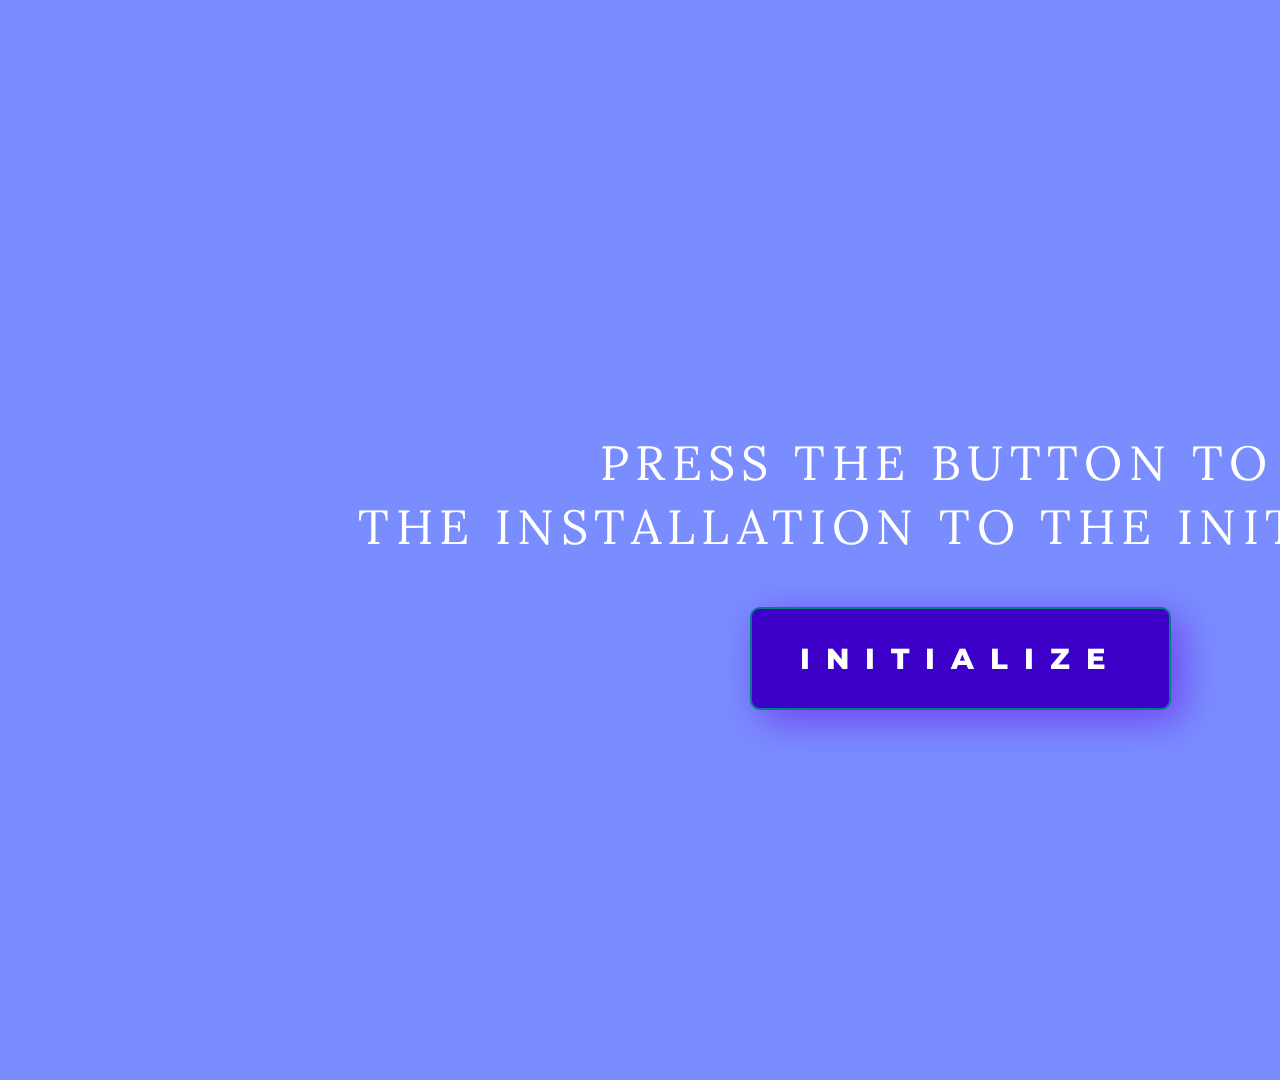
==== index.html @ 537522d2 "Update" ====
<!DOCTYPE html>
<html lang="en">
<head>
    <meta charset="UTF-8">
    <meta name="viewport" content="width=device-width, initial-scale=1.0, maximum-scale=1.0, user-scalable=no">
    <link rel="preconnect" href="https://fonts.gstatic.com">
    <link href="https://fonts.googleapis.com/css2?family=Montserrat:wght@400;600;800&display=swap" rel="stylesheet"> 
    <link href="https://fonts.googleapis.com/css2?family=Lora:wght@400;600;700&display=swap" rel="stylesheet">
    <link rel="stylesheet" href="https://cdn.jsdelivr.net/npm/bootstrap@4.5.3/dist/css/bootstrap.min.css" integrity="sha384-TX8t27EcRE3e/ihU7zmQxVncDAy5uIKz4rEkgIXeMed4M0jlfIDPvg6uqKI2xXr2" crossorigin="anonymous">
    <link rel="stylesheet" type="text/css" href="style.css">
    <link rel="stylesheet" type="text/css" href="touch-style.css">
    <script defer src="https://use.fontawesome.com/releases/v5.15.1/js/all.js" integrity="sha384-9/D4ECZvKMVEJ9Bhr3ZnUAF+Ahlagp1cyPC7h5yDlZdXs4DQ/vRftzfd+2uFUuqS" crossorigin="anonymous"></script>

    <title>ARCAM TOUCHSCREEN</title>
</head>
<body>
    <canvas id="gradient-canvas" data-transition-in>
    </canvas>
    <section id="init">
        <div id="init-container">
            <h1 id="init-h1">PRESS THE BUTTON TO SET<br>THE INSTALLATION TO THE INITIAL SCREEN</h1>
            <button class="nav-button" id="init-btn" href="#welcome">INITIALIZE</button>
        </div> 
    </section>

    <!-- DIV FOR NAV BAR WITH HELP AND HOME -->

    <div class="button-nav-bar">
        <button id="help-btn"><img src="assets/help-web-button.svg"></button>
        <button id="home-btn"><img src="assets/home-web-button.svg"></button>
    </div>

    <!-- DIV FOR TRANSITION -->

    <div id="revealerLayer1">
        <img id="pointer-gif" src="assets/Arrow-pointer.gif">
        <h2 id="pointer-title">PLEASE LOOK UP FIRST</h2>
    </div>
    
    <!-- 00 - CHOOSE PATH FREE EXPLORE / GUIDED -->
    <section id="welcome">
        <div id="welcome-visuals-div">
            <img src="assets/Amsterdam-Map-MRA-01.png" id="map-static">
            <img src="assets/LETS-GET-CIRCULAR-TRANSPARENTNONINTERLACED.gif" id="circular-gif">
        </div>
        <div id="nav-container">
            <!-- <button class="nav-button" id="data-discovery-btn" href="#data-discovery">NAVIGATE THROUGH DATA</button> -->
            <button class="nav-button" id="alert-btn" href="#experience-alert">GUIDED EXPERIENCE</button>
        </div>
    </section>

    <!-- 00 - EXPERIENCE ALERT -->
    <section id="experience-alert">
        <div id="alert-visual">
            <img src='assets/alert-triangle.png'>
        </div>
        <div class="alert-message">
            <h1 id="alert-h1">How does this experience work?</h1>
            <h2 id="alert-h2">This experience includes a projection and a touchscreen. Everytime you press the "Next" button, remind to look at the projector first and then at the touchscreen.</h2>
            <div id="nav-container">
                <button class="nav-button" id="ok-alert-btn" href="#help-guide">GOT IT!</button>
            </div>
        </div>
    </section>

    <!-- SECTIONS FOR GUIDED PATH -->

     <!-- 0 - HELP GUIDE - BEGINNING -->
     <section id="help-guide">
        <div class="content-container">
            <h1 class="fadeIn">To help guide you through the information, say hello to our team.</h1>
        </div>
        <div id="help-guide-visuals">
            <div id="wood-worker-help-guide">
                <img class="fadeInLeft" id="character" src="assets/man2-woodworker.gif" alt="">
                <img class="fadeIn" id="bubble1" src="assets/TextBlock-1.gif" alt="">
            </div>
            <div id="chef-help-guide">
                <img class="fadeInUp" id="character" src="assets/man3-chef-left.gif" alt="">
                <img class="fadeIn" id="bubble2" src="assets/Bubble2.png" alt="">
            </div>
            <div id="woman-help-guide">
                <img class="fadeInRight" id="character" src="assets/woman1-student.gif" alt="">
                <img class="fadeIn" id="bubble3" src="assets/Bubble3.png" alt="">
            </div>
        </div>
        <div id="nav-container">
            <button class="nav-button fadeIn" id="begin-guided-btn" href="#begin-guided-experience">CONTINUE</button>
        </div>
    </section>

    <!-- 1 - INTRODUCTION - CIRCULARITY -->
    <section id="begin-guided-experience">
        <div class="content-container" id="quizz">
            <h1 class="fadeIn">"To become a thriving and inclusive city, we need to make our economy circular."</h1>
            <p class="fadeIn">What is the definition of a circular economy?</p>
            <button class="answeritem wrong fadeIn" id="answer1">
                <div class="answeritem-titlesection">
                    <div class="answernumber">Option 1</div>
                    <div class="" id="wrong-label1">Wrong answer!</div>
                </div>
                <div class="answertext">A model based in designing circular products</div>
            </button>
            <button class="answeritem correct fadeIn" id="answer2">
                <div class="answeritem-titlesection">
                    <div class="answernumber">Option 2</div>
                    <div class="" id="correct-label">Correct answer!</div>
                </div>
                <div class="answertext">A model based on the principles of designing out waste and pollution</div>
            </button>
            <button class="answeritem wrong fadeIn" id="answer3">
                <div class="answeritem-titlesection">
                    <div class="answernumber">Option 3</div>
                    <div class="" id="wrong-label2">Wrong answer!</div>
                </div>
                <div class="answertext">A model where all the factors of production are controlled by the state</div>
            </button>
        </div>
        <div id="nav-container">
            <button class="nav-button fadeIn" id="citizen-quotes-btn" href="#citizen-quotes">SEE WHAT'S NEXT</button>
        </div>
    </section>

    <!-- 2 - CITIZEN QUOTES - WOULD YOU DO THIS? -->
    <section id="citizen-quotes">
        <div class="fadeIn" id="citizen-text-div">
            <h1>What policies & strategies do you think we could adopt to become a doughnut city?</h1>
            <p>Here are some examples of what other people think. You can tap to like.</p>
        </div>
        <div class="content-container" id="citizen-quotes-container">
            <div class="card-deck row-cols-3 fadeInLeft" id="row1">
                <div class="card">
                    <img id="heartimg1" src="assets/heart.svg">
                    <p class="card-text">30 hours work week</p>
                </div>
                <div class="card">
                    <img id="heartimg2" src="assets/heart.svg">
                    <p class="card-text">Development of city farms</p>
                </div>
                <div class="card">
                    <img id="heartimg3" src="assets/heart.svg">
                    <p class="card-text">New constructions energy<br> & water position </p>
                </div>
            </div>
            <div class="card-deck row-cols-3 fadeInLeft" id="row2">
                <div class="card">
                    <img id="heartimg4" src="assets/heart.svg">
                    <p class="card-text">Recycling done inside<br> city limits</p>
                </div>
                <div class="card">
                    <img id="heartimg5" src="assets/heart.svg">
                    <p class="card-text">All rooftops to have solar panels</p>
                </div>
                <div class="card">
                    <img id="heartimg6" src="assets/heart.svg">
                    <p class="card-text">Prohibition of single use plastics</p>
                </div>
            </div>
            <div class="card-deck row-cols-3 fadeInLeft" id="row3">
                <div class="card">
                    <img id="heartimg7" src="assets/heart.svg">
                    <p class="card-text">Recycling is last resort - focus on repair and repurpose</p>
                </div>
                <div class="card">
                    <img id="heartimg8" src="assets/heart.svg">
                    <p class="card-text">Personal motorised transport is limited</p>
                </div>
                <div class="card">
                    <img id="heartimg9" src="assets/heart.svg">
                    <p class="card-text">Break up of mega farms</p>
                </div>
            </div>
        </div>
        <div id="nav-container">
            <button class="nav-button fadeIn" id="introduce-value-chains-btn" href="#introduce-vcs">LET'S CONTINUE</button>
        </div>
    </section>

    <!-- 3 - INTRODUCING 3 VALUE CHAINS -->
    <section id="introduce-vcs">
        <div id="intro-vcs-visuals">
            <div id="wood-worker-intro-vcs">
                <img class="fadeInLeft" id="character" src="assets/man2-woodworker-left.gif" alt="">
                <img class="fadeIn" id="bubble4" src="assets/Bubble4.png" alt="">
            </div>
            <div id="woman-intro-vcs">
                <img class="fadeInLeft" id="character" src="assets/woman1-student.gif" alt="">
                <img class="fadeIn" id="bubble5" src="assets/Bubble5.png" alt="">
                <img class="fadeIn" id="bubble6" src="assets/Bubble6.png" alt="">
            </div>
        </div>
        <div id="nav-container">
            <button class="nav-button fadeIn" id="broad-data-vcs-btn" href="#broad-data-vcs">EXPLORE VALUE CHAINS</button>
        </div>
    </section>

    <!-- 4 - BROAD DATA OF 3 VALUE CHAINS -->
    <section id="broad-data-vcs">
        <div id="character-broad-data-visuals">
            <div id="wood-worker-broad-data">
                <img class="fadeInRight" id="character" src="assets/man2-woodworker-left.gif" alt="">
                <img class="fadeIn" id="bubble7" src="assets/Bubble7.png" alt="">
            </div>
            <div id="chef-broad-data">
                <img class="fadeInUp" id="character" src="assets/man3-chef-right.gif" alt="">
                <img class="fadeIn" id="bubble8" src="assets/Bubble8.png" alt="">
            </div>
            <div id="video-broad-vcs">
                <video id="video-broad-value-chains" src="assets/P4-broad-data-vcs.mp4" autoplay loop width="1920" height="1080">
            </div>
        </div>
        <div id="nav-container">
            <button class="nav-button fadeIn" id="construc-sector-btn" href="#construction-sector">LET'S DISCOVER</button>
        </div>
    </section>

    <!-- 5 - CONSTRUCTION SECTOR -->
    <section id="construction-sector">
        <div id="character-construction-visuals">
            <div id="wood-worker-construction">
                <img class="fadeInLeft" id="character" src="assets/man2-woodworker.gif" alt="">
                <img class="fadeIn" id="bubble9" src="assets/Bubble9.png" alt="">
            </div>
            <div id="chef-construction">
                <img class="fadeInDown" id="character" src="assets/man3-chef-bottom-left.gif" alt="">
                <img class="fadeIn" id="bubble10" src="assets/Bubble10.png" alt="">
            </div>
        </div>
        <div id="nav-container">
            <button class="nav-button fadeIn" id="food-sector-btn" href="#food-sector">VIEW FOOD SECTOR</button>
        </div>
    </section>

    <!-- 6 - FOOD SECTOR -->
    <section id="food-sector">
        <div id="character-food-visuals">
            <div id="chef-food">
                <img class="fadeInUp" id="character" src="assets/man3-chef-right.gif" alt="">
                <img class="fadeIn" id="bubble11" src="assets/Bubble11.png" alt="">
            </div>
            <div id="woman-food">
                <img class="fadeInUp" id="character" src="assets/woman1-student-left.gif" alt="">
                <img class="fadeIn" id="bubble12" src="assets/Bubble12.png" alt="">
                <img class="fadeIn" id="bubble13" src="assets/Bubble13.png" alt="">
            </div>
        </div>
        <div id="nav-container">
            <button class="nav-button fadeIn" id="consumer-goods-btn" href="#consumer-goods-sector">VIEW CONSUMER GOODS</button>
        </div>
    </section>

    <!-- 7 - CONSUMER GOODS SECTOR -->
    <section id="consumer-goods-sector">
        <div id="character-consumer-visuals">
            <div id="woman-consumers">
                <img class="fadeInUp" id="character" src="assets/woman1-student.gif" alt="">
                <img class="fadeIn" id="bubble14" src="assets/Bubble14.png" alt="">
                <img class="fadeInUp" id="character2" src="assets/man3-chef-left.gif" alt="">
                <img class="fadeIn" id="bubble15" src="assets/Bubble15.png" alt="">
            </div>
        </div>
        <div id="nav-container">
            <button class="nav-button fadeIn" id="speculative-future-btn" href="#speculative-future">SEE THE FUTURE</button>
        </div>
    </section>

    <!-- 8 - SPECULATIVE FUTURE -->
    <section id="speculative-future">
        <div id="character-speculative-visuals">
            <div id="woman-speculative">
                <img  class="fadeInUp" id="character" src="assets/woman1-student.gif" alt="">
                <img class="fadeIn" id="bubble16" src="assets/Bubble16.png" alt="">
                <img class="fadeIn" id="bubble17" src="assets/Bubble17.png" alt="">
            </div>
        </div>
        <div id="nav-container">
            <button class="nav-button fadeIn" id="commit-future-btn" href="#commit-future">LET'S COMMIT</button>
        </div>
    </section>

    <!-- 9 - COMMITMENT TO FUTURE -->
    <section id="commit-future">

        <div id="commitments-container">
            <div id="commitments-texts-div">
                <h1 class="fadeIn" id="commit-title">I understand...</h1>
            </div>
            <form class="fadeIn" id="form-commitment">
                <div id="commit1-div">
                    <input required class="css-checkbox" type="checkbox" id="commit1" name="commit1" value="Takepart">
                    <label for="commit1" class="css-label"> In order to become a circular city, all of us need to take part of this change</label>
                </div>
                <div id="commit2-div">
                    <input required class="css-checkbox" type="checkbox" id="commit2" name="commit2" value="Future">
                    <label for="commit2" class="css-label"> We need to think on the future generations and also for the well being of our city</label>
                </div>
                <div id="commit3-div">
                    <input required class="css-checkbox" type="checkbox" id="commit3" name="commit3" value="Become">
                    <label for="commit3" class="css-label"> To become a thriving and inclusive city, we need to make our economy circular</label> 
                </div>
            </form>
        </div>
        <div id="nav-container">
            <button tpye="submit" form="form-commitment" class="nav-button fadeIn" id="get-involved-btn" href="#get-involved">AND HOW CAN I ENGAGE?</button>
        </div>
    </section>

    <!-- 10 - THANK YOU / HOW TO GET INVOLVED / BACK TO START -->
    <section id="get-involved">
        <div id="nav-container">
            <button class="nav-button fadeIn" id="to-home-btn" href="#welcome">TO HOME SCREEN</button>
        </div>
    </section>
   
    <!-- SECTIONS FOR DATA DISCOVERY PATH -->

    <!-- 11 - MAIN PAGE DATA DISCOVERY -->
    <!-- <section id="data-discovery">
        <div id="nav-container">
            <button class="nav-button" id="data-X-btn" href="#data1">DATA 1</button>
        </div>
    </section> -->

    <!-- DIVS OF DIALOGUES FOR HELP AND HOME BUTTONS -->

    <!-- HELP DIALOGUE -->
    <div id="help-dialogue">
        <button id="close-help-btn">X Close</button>
        <h4>Heeeelp!</h4>
        <h5>How do I get around?</h5>
        <p id="help-paragraph">Lorem ipsum dolor sit amet, consectetur adipiscing elit. Pellentesque mattis dui lectus, eu hendrerit mi sodales non. In dolor quam, maximus vel bibendum ut, viverra a odio. Morbi laoreet non. </p>
    </div>

    <!-- HOME DIALOGUE -->
    <div id="home-dialogue">
        <h5>Are you sure you want to go back to the home screen?</h5>
        <div id="home-dialogue-btns">
            <button class="dialogue-btn" id="confirm-home-btn">YES<br>Take me back.</button>
            <button class="dialogue-btn" id="close-home-btn">NO<br>Continue exploration.</button>
        </div>
    </div>

<script src="touchscreenscript.js"></script>
<script src="projectionscript.js"></script>

</body>
</html>
---- style.css ----
html {
    background-color: black;
}
body {
    background-color: #7a8dfe; /* #3b00c9 */
    display: flex;
    flex-direction: row;
    font-family: 'Montserrat', sans-serif;
    margin: 0;
    padding: 0;
}
h1, h3, h4, h5, h6, p, button {
    color: #ffffff;
    font-family: 'Montserrat', sans-serif;
}
h1 {
    color: #ffffff !important;
    font-family: 'Lora', serif;
    font-weight: 600;
    font-size: 3rem;
    margin: 60px 0 0 80px;
    line-height: 4rem;
    letter-spacing: 0.4rem; 
}
h2 /* STILL NEED TO BE DEFINED */ {
    font-family: 'Lora', serif;
    color: #ffffff;
    font-weight: 700;
    font-size: 3rem;
    margin: 0 0 0 60px;
    line-height: 4rem; 
}
h3 /* STILL NEED TO BE DEFINED */ {
    font-family: 'Montserrat', sans-serif;
    color: #ffffff;
    font-weight: 600;
    font-size: 3rem;
    margin: 0 0 0 60px;
    line-height: 4rem; 
}
h4 /* Help Section */ {
    font-family: 'Montserrat', sans-serif;
    color: #fd9b24;
    font-weight: 600;
    font-size: 3rem;
    margin: 120px 80px 0 0px;
    line-height: 4rem; 
    text-align: right;
}
h5 /* Help Section */ {
    font-family: 'Montserrat', sans-serif;
    color: #000000;
    font-weight: 600;
    font-size: 3rem;
    margin: 0 80px 0;
    line-height: 4rem; 
    text-align: right;
}
p {
    font-family: 'Montserrat', sans-serif;
    color: #ffffff;
    font-weight: 400;
    font-size: 2.2rem;
    margin: 60px 80px 0;
    line-height: 3rem;
}
.nav-button {
    border-radius: 10px;
    font-weight: 800;
    text-align: center;
    background-color: #3D00C9;
    color: white;
    border: solid 2px #017e83;
    padding: 2rem 3rem;
    font-size: 1.8rem;
    letter-spacing: 1rem;
    margin: 0 10px 60px;
    box-shadow: 10px 10px 40px #7040f3;
    z-index: 10000;
}
.nav-button:hover {
    color: white;
    background-color: #5d06ff;
    border-color: #01b0b6;
}
.nav-button:focus, #close-help-btn, #help-btn, #home-btn  {
    border: none !important;
    outline: none !important;
}

/* ALL ANIMATIONS */

.fadeInLeft {
    -webkit-animation-name: fadeInLeft;
    animation-name: fadeInLeft;
    -webkit-animation-duration: 1.5s;
    animation-duration: 1.5s;
    animation-delay: 2s;
    -webkit-animation-fill-mode: both;
    animation-fill-mode: both;
    }
    @-webkit-keyframes fadeInLeft {
    0% {
    opacity: 0;
    -webkit-transform: translate3d(-100%, 0, 0);
    transform: translate3d(-100%, 0, 0);
    }
    100% {
    opacity: 1;
    -webkit-transform: none;
    transform: none;
    }
    }
    @keyframes fadeInLeft {
    0% {
    opacity: 0;
    -webkit-transform: translate3d(-100%, 0, 0);
    transform: translate3d(-100%, 0, 0);
    }
    100% {
    opacity: 1;
    -webkit-transform: none;
    transform: none;
    }
    } 

.fadeIn {
    -webkit-animation-name: fadeIn;
    animation-name: fadeIn;
    -webkit-animation-duration: 1.5s;
    animation-duration: 1.5s;
    -webkit-animation-fill-mode: both;
    animation-fill-mode: both;
    }
    @-webkit-keyframes fadeIn {
    0% {opacity: 0;}
    100% {opacity: 1;}
    }
    @keyframes fadeIn {
    0% {opacity: 0;}
    100% {opacity: 1;}
    } 
  
.fadeInUp {
    -webkit-animation-name: fadeInUp;
    animation-name: fadeInUp;
    -webkit-animation-duration: 1.5s;
    animation-duration: 1.5s;
    -webkit-animation-fill-mode: both;
    animation-fill-mode: both;
    }
    @-webkit-keyframes fadeInUp {
    0% {
    opacity: 0;
    -webkit-transform: translate3d(0, 100%, 0);
    transform: translate3d(0, 100%, 0);
    }
    100% {
    opacity: 1;
    -webkit-transform: none;
    transform: none;
    }
    }
    @keyframes fadeInUp {
    0% {
    opacity: 0;
    -webkit-transform: translate3d(0, 100%, 0);
    transform: translate3d(0, 100%, 0);
    }
    100% {
    opacity: 1;
    -webkit-transform: none;
    transform: none;
    }
    } 

.fadeInRight {
    -webkit-animation-name: fadeInRight;
    animation-name: fadeInRight;
    -webkit-animation-duration: 1.5s;
    animation-duration: 1.5s;
    -webkit-animation-fill-mode: both;
    animation-fill-mode: both;
    }
    @-webkit-keyframes fadeInRight {
    0% {
    opacity: 0;
    -webkit-transform: translate3d(100%, 0, 0);
    transform: translate3d(100%, 0, 0);
    }
    100% {
    opacity: 1;
    -webkit-transform: none;
    transform: none;
    }
    }
    @keyframes fadeInRight {
    0% {
    opacity: 0;
    -webkit-transform: translate3d(100%, 0, 0);
    transform: translate3d(100%, 0, 0);
    }
    100% {
    opacity: 1;
    -webkit-transform: none;
    transform: none;
    }
    } 
.fadeInDown {
    -webkit-animation-name: fadeInDown;
    animation-name: fadeInDown;
    -webkit-animation-duration: 1s;
    animation-duration: 1s;
    -webkit-animation-fill-mode: both;
    animation-fill-mode: both;
    }
    @-webkit-keyframes fadeInDown {
    0% {
    opacity: 0;
    -webkit-transform: translate3d(0, -100%, 0);
    transform: translate3d(0, -100%, 0);
    }
    100% {
    opacity: 1;
    -webkit-transform: none;
    transform: none;
    }
    }
    @keyframes fadeInDown {
    0% {
    opacity: 0;
    -webkit-transform: translate3d(0, -100%, 0);
    transform: translate3d(0, -100%, 0);
    }
    100% {
    opacity: 1;
    -webkit-transform: none;
    transform: none;
    }
    }
---- touch-style.css ----
body {
    min-width: 1920px;
    min-height: 1080px;
    max-width: 1920px;
    max-height: 1080px;
    margin: 0;
    padding: 0;
    user-select: none;
    user-zoom: none;
    touch-action: none;
    overflow: hidden;
    overflow-y: hidden;
    overflow-x: hidden;
}

/* STYLES FOR INITILIZATION OF SETUP */

#init-container {
    flex-direction: column !important;
    z-index: 0;
    width: 1920px;
    height: 1080px;
    position: fixed;
    top: 0;
    left: 0;
}
#init-container, #nav-container {
    display: flex !important;
    flex-direction: row;
    justify-content: center;
    align-items: center;
    text-align: center;
}
#nav-container {
    align-items: flex-end;
    z-index: 10000;
    pointer-events: all;
    width: 1920px;
    height: 220px;
    position: fixed;
    top: 860px;
    left: 0;
}
#init-container > #init-h1 {
    font-size: 3rem;
    font-weight: 200;
    margin-bottom: 3rem;
}
#init-container > #init-btn {
    margin: 0 auto;
    margin-left: auto;
}
#welcome-text-div {
    position: fixed;
    top: 0;
    left: 0;
    z-index: 200;
    width: 60%;
    background: none;
}
#welcome-text-div > h1 {
    line-height: 3.8rem !important;
    font-size: 4rem;
}
#welcome-text-div > p {
    width: 85%;
    color: white;
}
#welcome-visuals-div {
    position: fixed;
    top: 0;
    left: 0;
    width: 1280px;
    height: 800px;
    z-index: 100;
}
#welcome-visuals-div > #map-static {
    position: fixed;
    top: -950px;
    left: -400px;
    min-width: 3000px;
    object-fit: contain;
}
#welcome-visuals-div > #circular-gif {
    position: fixed;
    top: 0px;
    left: 420px;
    min-width: 1100px;
}
#welcome > #nav-container {
    top: 430px;
}
/* END OF THIS SECTION */

/* STYLES FOR HOME/HELP NAV BAR AND DIALOGUES */

.button-nav-bar {
    position: fixed;
    z-index: 10000;
    top: -3px;
    left: 1694px;
    padding: 20px 20px 35px 35px;
    background-color: #3D00C9;
    border: solid 2px #7a4aff;
    border-radius: 0 0 0 50px;
    box-shadow: 10px 0px 60px 20px #7040f3;
}
.button-nav-bar #help-btn, .button-nav-bar #home-btn {
    background-color: rgba(0,0,0,0);
    width: 60px;
    height: 60px;
    border: none;
    margin-right: 20px;
    margin-top: 10px;
}
#help-dialogue {
    position: fixed;
    top: 0;
    right: 0;
    width: 0;
    height: 100%;
    background-color: white;
    color: #000000 !important;
    z-index: 10000;
    transition: 0.5s;
}
#help-paragraph {
    margin: 60px 80px 0;
    color: black;
}
#close-help-btn {
    background-color: #ffffff;
    color: #000000;
    border: none;
    padding: 20px;
    font-size: 3rem;
    margin: 60px 0 0 80px;
}
#home-dialogue {
    display: none;
    z-index: 10000;
    width: 1200px;
    height: 800px;
    position: fixed;
    top: 140px;
    left: 360px;
    background-color: white;
    border-radius: 8px;
    box-shadow: 10px 10px 80px #1e0558;
    transition: 0.5s;
}
#home-dialogue h5 {
    margin-top: 300px;
    text-align: center;
}
div #home-dialogue-btns {
    display: flex;
    flex-direction: row;
    align-content: center;
    justify-content: center;
}
.dialogue-btn {
    width: 40%;
    border-radius: 2px;
    padding: 2rem 0;
    text-align: center;
    font-weight: 600;
    font-size: 2rem;
    margin-top: 5%;
}
#confirm-home-btn {
    background-color: #fd9b24;
    color: white;
    border: solid 3px #b95306;
    margin-right: 10px;
}
#close-home-btn {
    background-color: #6e6e6e;
    color: white;
    border: solid 3px #414141;
    margin-left: 10px;
}
/* END OF THIS SECTION */

/* OVERALL STYLES */

h1 {
    width: 70%;
}

#bubble1, #bubble2, #bubble3, #bubble4, #bubble5, #bubble6, #bubble7, #bubble8, #bubble9, #bubble10, #bubble11, #bubble12, #bubble13, #bubble14, #bubble15, #bubble16, #bubble17 {
    position: fixed;
    z-index: 10000;
}

#begin-guided-btn, #citizen-quotes-btn, #introduce-value-chains-btn, #broad-data-vcs-btn, #construc-sector-btn, #food-sector-btn, #consumer-goods-btn, #speculative-future, #commit-future-btn, #get-involved-btn, #to-home-btn {
    animation-delay: 10s !important;
}

#wood-worker-help-guide > #character, #chef-help-guide > #character, #woman-help-guide > #character, #wood-worker-intro-vcs > #character, #woman-intro-vcs > #character, #wood-worker-broad-data > #character, #chef-broad-data > #character, #wood-worker-construction > #character, #chef-construction > #character, #chef-food > #character, #woman-food > #character, #woman-consumers > #character, #woman-consumers > #character2  {
    position: fixed;
}

/* CONTENT DIV STYLE */

.content-container, #commitments-container {
    display: flex;
    flex-direction: column;
    position: fixed;
    top: 0;
    left: 0;
    width: 100%;
    height: 100%;
    padding: 0;
    margin: 0;
}

#intro-vcs-visuals, #help-guide-visuals, #character-broad-data-visuals, #character-construction-visuals, #character-food-visuals, #character-consumer-visuals, #character-speculative-visuals {
    position: fixed;
    top: 0;
    left: 0;
    min-width: 1980px;
    min-height: 1080px;
}
#revealerLayer1 {
    position: fixed;
    top: 0;
    left: 0;
    min-height: 1080px;
    width: 0%;
    z-index: 999999 !important;
    transition: 0.5s;
    background-color: #3D00C9;
}
#pointer-gif {
    display: none;
    position: fixed;
    top: 200px;
    left: 740px;
    z-index: 999999;  
    max-width: 400px;
}
#pointer-title{
    display: none;
    position: fixed;
    top: 700px;
    left: 590px;  
    z-index: 999999; 
    font-family: 'Montserrat', sans-serif;
}

/* SECTION 0 - HELP GUIDE STYLE */

.content-container > h1 {
    animation-delay: 4s;
}
#begin-guided-btn {
    position: fixed;
    bottom: 0;
    right: 150px;
}
#wood-worker-help-guide > #character, #chef-help-guide > #character, #woman-help-guide > #character {
    min-width: 600px;
    max-width: 600px;
}
#wood-worker-help-guide > #character {
    bottom: 50px;
    left: -80px;
    animation-delay: 6s;
}
#chef-help-guide > #character {
    bottom: -140px;
    left: 750px;
    animation-delay: 7.5s;
}
#woman-help-guide > #character {
    bottom: 150px;
    right: 200px;
    animation-delay: 9s;
}
#bubble1 {
    top: 110px;
    left: 100px;
    animation-delay: 6.5s;
}
#bubble2 {
    bottom: 300px;
    right: 850px;
    max-width: 600px;
    animation-delay: 9.5s;
}
#bubble3 {
    top: 230px;
    right: 50px;
    max-width: 500px;
    animation-delay: 11s;
}

/* MESSAGE ALERT STYLE */

.alert-message {
    display: flex;
    flex-direction: column;
    position: relative;
    align-items: center;
    width: 1300px;
    height: 700px;
    margin: 15% auto;
    background-color: white;
    box-shadow: 10px 10px 40px #7040f3;
    border-radius: 8px;
    justify-content: flex-end;
} #alert-h1 {
    color: #3D00C9 !important;
    font-size: 3rem;
    font-weight: 600;
    width: 100%;
    text-align: left;
    margin-bottom: 60px;
    padding: 0 1.5%;
} #alert-h2 {
    color: #3D00C9;
    font-family: 'Montserrat', sans-serif;
    font-weight: 400;
    font-size: 2.5rem;
    text-align: justify;
    padding: 0 4.5%;
    margin: 0 0 230px;
} #ok-alert-btn {
    justify-content: center;
    align-items: center;
    position: relative;
    bottom: 180px;
}
#alert-visual {
    position: absolute;
    text-align: center;
    width: 200px;
    height: 200px;
    background-color: white;
    box-shadow: 10px 10px 40px #7040f3;
    border-radius: 50%;
    z-index: 10000;
    border: solid 10px #7040f3;
    top: 100px;
    left: 860px;
} #alert-visual img {
    padding-top: 25px;
}

/* 1 - INTRODUCTION - CIRCULARITY */
/* QUIZZ STYLE */

.answeritem {
    width: 70%;
    margin: 30px auto 0;
    padding: 25px 0 25px 50px;
    border: 1px solid #a8a8a8;
    border-left: 10px solid #3D00C9;
    background-color: white;
    z-index: 10001;
    color: black;
    text-align: left;
    font-size: 1.7rem;
    outline: none !important;
    border-radius: 8px;
    box-shadow: 3px 3px 30px #6b40d1;
    opacity: 1;
}
.correctanswer {
    border: 2px solid rgb(0, 202, 0);
    border-left: 10px solid rgb(0, 202, 0);
    color: rgb(0, 202, 0);
}
.wronganswer {
    border: 2px solid rgb(212, 38, 15);
    border-left: 10px solid rgb(212, 38, 15);
    color: rgb(212, 38, 15);
}
.answeritem-titlesection {
    display: flex;
    flex-direction: row;
}
.answernumber {
    font-weight: 600;
}
#correct-label, #wrong-label1, #wrong-label2 {
    display: none;
    margin-left: 50px;
    font-weight: 600;
}
#correct-label {
    color: rgb(0, 202, 0);
}
#wrong-label1, #wrong-label2 {
    color: rgb(212, 38, 15);
}
.label-display {
    display: inline-block !important;
    z-index: 10000;
}
.not-clickable {
    pointer-events: none;
}
#answer1 {
    margin-top: 80px;
    animation-delay: 3s;
}
#answer2 {
    animation-delay: 3.5s;
}
#answer3 {
    animation-delay: 4s;
}

/* 2 - CITIZEN QUOTES - WOULD YOU DO THIS? */
/* CARD STYLES */
#citizen-text-div{
    animation-delay: 4s;
    position: fixed;
    top: 0;
    left: 0;
}
.card-deck, .card, .card-text, .card a {
    display: flex;
    flex-direction: row;
}
.card-deck {
    align-items: center;
    width: 80%;
    height: 16%;
    margin: 20px auto 0;
    padding: 0;
}
.card {
    width: 500px;
    height: 150px;
    margin: 10px 0 0 0px;
    padding: 0 20px 0 0;
    border: 1px solid #a8a8a8;
    border-left: 10px solid #3D00C9;
    background-color: white;
    z-index: 10000;
    color: black;
    text-align: left;
    font-size: 1.7rem;
    outline: none !important;
    border-radius: 8px;
    box-shadow: 3px 3px 30px #6b40d1;

}
.card-text {
    color: #000000 !important;
    text-align: center;
    align-items: center;
    margin: 0 auto;
    padding: 0;
    font-size: 1.7rem;
    line-height: 2rem;
}
.card img :hover {
    outline: none !important;
}
.card img {
    margin: 0 20px;
    width: 80px;
    padding-right: 20px;
    height: 146px;
    justify-content: center;
    align-items: center;
}
#row1 {
    margin-top: 310px;
    animation-delay: 6.5s;
}
#row2 {
    animation-delay: 7s;
}
#row3 {
    animation-delay: 7.5s;
}


/* 3 - INTRODUCING 3 VALUE CHAINS  */

#wood-worker-intro-vcs > #character, #woman-intro-vcs > #character {
    min-width: 800px;
    max-width: 800px;
    bottom: 0px;
}
#wood-worker-intro-vcs > #character {
    right: -150px;
    animation-delay: 5s;
}
#woman-intro-vcs > #character {
    left: -100px;
    animation-delay: 4s;
}
#bubble4 {
    max-width: 650px;
    top: 50px;
    left: 250px;
    animation-delay: 5.5s;
}
#bubble5 {
    max-width: 600px;
    right: 250px;
    top: 100px;
    animation-delay: 9s;
}
#bubble6 {
    max-width: 500px;
    bottom: 450px;
    left: 450px;
    animation-delay: 12s;
}

/* 4 - BROAD DATA OF 3 VALUE CHAINS */

#wood-worker-broad-data > #character, #chef-broad-data > #character {
    min-width: 800px;
    max-width: 800px;
    animation-delay: 5s;
}
#chef-broad-data > #character {
    bottom: -300px;
    left: 100px;
}
#wood-worker-broad-data > #character {
    bottom: 100px;
    right: -200px;
}
#bubble7 {
    max-width: 600px;
    bottom: 650px;
    right: 250px;
    animation-delay: 6s;
}
#bubble8 {
    max-width: 650px;
    bottom: 300px;
    left: 500px;
    animation-delay: 9s;
}
#video-broad-vcs {
    position: fixed;
    top: 0;
    left: 0;
    margin: 0;
    padding: 0;
    height: 100%;
    width: 100%;
    z-index: -10;
}
#construc-sector-btn {
    position: fixed;
    right: 300px !important;
}

/* 5 - CONSTRUCTION SECTOR */

#wood-worker-construction > #character, #chef-construction > #character {
    min-width: 800px;
    max-width: 800px;
    animation-delay: 8s;
}
#chef-construction > #character {
    top: -300px;
    right: 200px;
}
#wood-worker-construction > #character {
    bottom: -300px;
    left: -50px;
}
#bubble9 {
    max-width: 1000px;
    bottom: 250px;
    left: 400px;
    animation-delay: 9s;
}
#bubble10 {
    max-width: 650px;
    top: 100px;
    right: 700px;
    animation-delay: 12s;
}
#food-sector-btn {
    position: fixed;
    right: 300px;
    animation-delay: 14s;
}

/* 6 - FOOD SECTOR */

#chef-food > #character, #woman-food > #character {
    min-width: 800px;
    max-width: 800px;
    bottom: 0px;
}
#chef-food > #character {
    left: -200px;
    animation-delay: 6s;
}
#woman-food > #character {
    right: -150px;
    animation-delay: 7s;
}
#bubble11 {
    max-width: 800px;
    bottom: 550px;
    left: 150px;
    animation-delay: 8s;
}
#bubble12 {
    max-width: 700px;
    top: 250px;
    right: 200px;
    animation-delay: 11s;
}
#bubble13 {
    max-width: 700px;
    bottom: 400px;
    left: 400px;
    animation-delay: 12.5s;
}

/* 7 - CONSUMER GOODS SECTOR */

#woman-consumers > #character {
    min-width: 800px;
    max-width: 800px;
    bottom: -20px;
    left: -50px;
    animation-delay: 4s;
}

#woman-consumers > #character2 {
    top: 200px;
    right: -200px;
    max-width: 45%;
    animation-delay: 6s;
}
#bubble14 {
    max-width: 850px;
    top: 50px;
    left: 300px;
    animation-delay: 4.5s;
}
#bubble15 {
    max-width: 700px;
    top: 380px;
    right: 300px;
    animation-delay: 7s;
}
#speculative-future-btn {
    position: fixed;
    bottom: 150px;
    right: 620px;
    animation-delay: 10s;
}

/* 8 - SPECULATIVE FUTURE */

#woman-speculative > #character {
    position: fixed;
    min-width: 800px;
    max-width: 800px;
    bottom: 0px;
    left: 0px;
    animation-delay: 5s;
}
#bubble16 {
    max-width: 700px;
    top: 150px;
    left: 350px;
    animation-delay: 5.5s;
}
#bubble17 {
    max-width: 500px;
    top: 400px;
    left: 500px;
    animation-delay: 8s;
}
#commit-future-btn {
    position: fixed;
    right: 350px;
    bottom: 250px;
}

/* 9 - COMMITMENT TO FUTURE */
div #commitments-container {
    flex-direction: row !important;
    justify-content: center !important;
    align-items: center !important;
    min-height: 800px;
}
#commitments-texts-div > #commit-title {
    margin-top: 200px;
    margin-left: 240px;
    animation-delay: 4.5s;
}
#form-commitment {
    margin-top: 150px;
    margin-left: 50px;
    animation-delay: 5s;
}
div #commit1-div, div #commit2-div, div #commit3-div  {
    display: flex;
    flex-direction: row !important;
    justify-content: left !important;
    align-items: center !important;
    margin: 0 10%;
}
input[type=checkbox].css-checkbox {
    position:absolute; z-index:-1000; left:-1000px; overflow: hidden; clip: rect(0 0 0 0); height:1px; width:1px; margin:-1px; padding:0; border:0;
}
input[type=checkbox].css-checkbox + label.css-label {
    padding-left:40px;
    height:48px; 
    display:inline-block;
    line-height:48px;
    background-repeat:no-repeat;
    background-position: 0 0;
    font-size: 36px;
    vertical-align:middle;
    cursor:pointer;
    margin-bottom: 50px;
}
input[type=checkbox].css-checkbox:checked + label.css-label {
    background-position: 0 -48px;
}
label.css-label {
    font-family: 'Lora', serif;
    color: white;
    font-weight: 400;
    padding-left: 80px !important;
    background-image:url(assets/checkbox-01.png);
    -webkit-touch-callout: none;
    -webkit-user-select: none;
    -khtml-user-select: none;
    -moz-user-select: none;
    -ms-user-select: none;
    user-select: none;
}
#get-involved-btn {
    position: fixed;
    bottom: 100px;
}

/* SECTION 10 - THANK YOU / HOW TO GET INVOLVED */
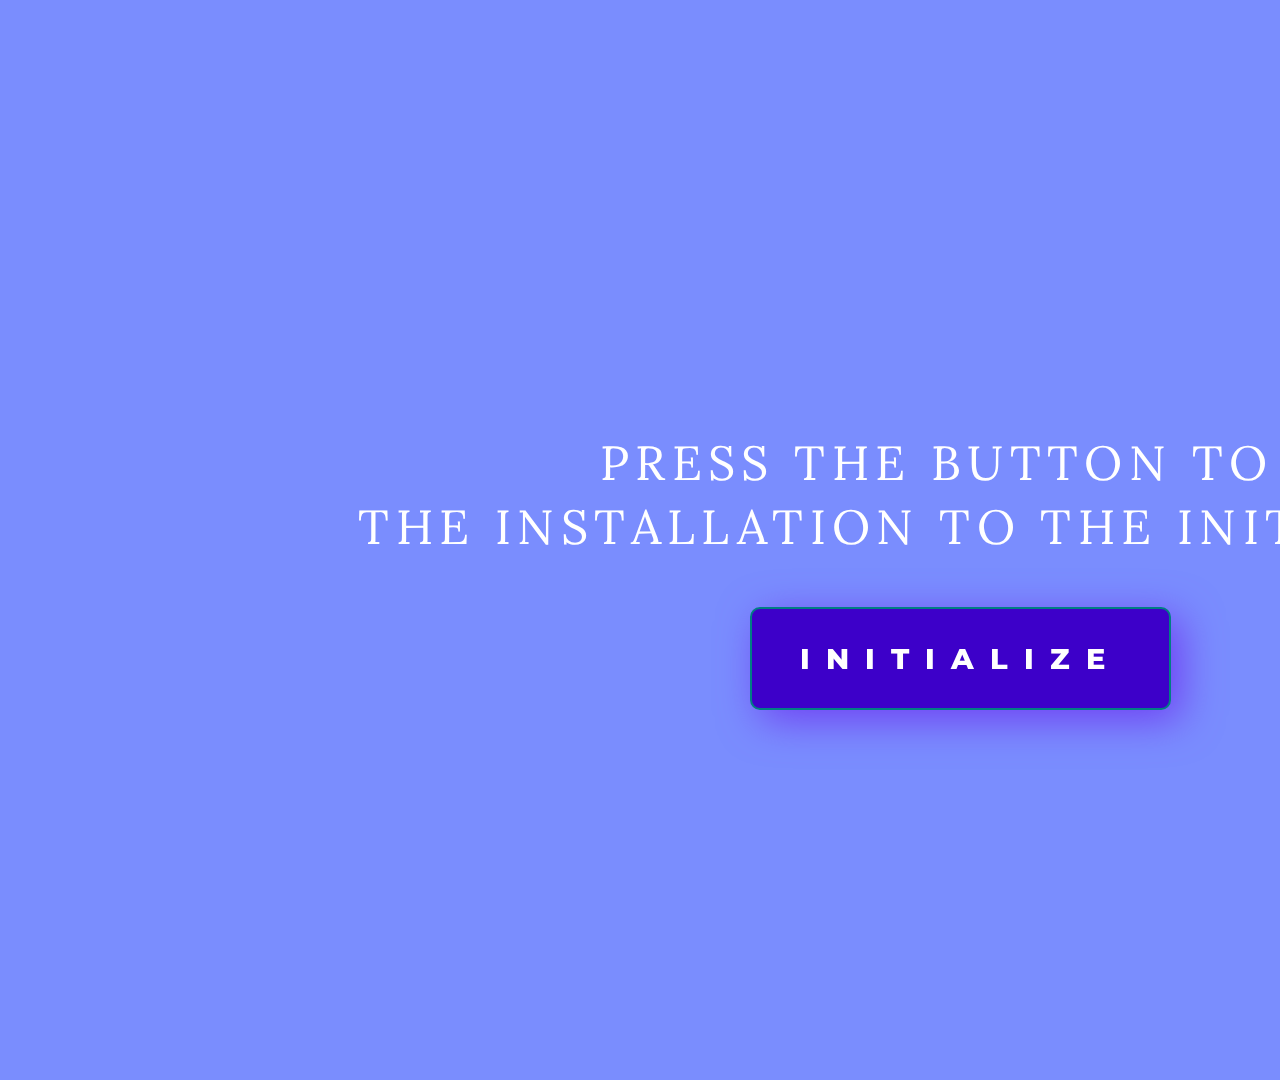
==== commit 531266cd: "Update" ====
--- a/index.html
+++ b/index.html
@@ -3,19 +3,15 @@
 <head>
     <meta charset="UTF-8">
     <meta name="viewport" content="width=device-width, initial-scale=1.0, maximum-scale=1.0, user-scalable=no">
-    <link rel="preconnect" href="https://fonts.gstatic.com">
-    <link href="https://fonts.googleapis.com/css2?family=Montserrat:wght@400;600;800&display=swap" rel="stylesheet"> 
-    <link href="https://fonts.googleapis.com/css2?family=Lora:wght@400;600;700&display=swap" rel="stylesheet">
+
     <link rel="stylesheet" href="https://cdn.jsdelivr.net/npm/bootstrap@4.5.3/dist/css/bootstrap.min.css" integrity="sha384-TX8t27EcRE3e/ihU7zmQxVncDAy5uIKz4rEkgIXeMed4M0jlfIDPvg6uqKI2xXr2" crossorigin="anonymous">
     <link rel="stylesheet" type="text/css" href="style.css">
     <link rel="stylesheet" type="text/css" href="touch-style.css">
-    <script defer src="https://use.fontawesome.com/releases/v5.15.1/js/all.js" integrity="sha384-9/D4ECZvKMVEJ9Bhr3ZnUAF+Ahlagp1cyPC7h5yDlZdXs4DQ/vRftzfd+2uFUuqS" crossorigin="anonymous"></script>
+    <!-- <script defer src="https://use.fontawesome.com/releases/v5.15.1/js/all.js" integrity="sha384-9/D4ECZvKMVEJ9Bhr3ZnUAF+Ahlagp1cyPC7h5yDlZdXs4DQ/vRftzfd+2uFUuqS" crossorigin="anonymous"></script> -->
 
     <title>ARCAM TOUCHSCREEN</title>
 </head>
 <body>
-    <canvas id="gradient-canvas" data-transition-in>
-    </canvas>
     <section id="init">
         <div id="init-container">
             <h1 id="init-h1">PRESS THE BUTTON TO SET<br>THE INSTALLATION TO THE INITIAL SCREEN</h1>
@@ -56,7 +52,7 @@
         </div>
         <div class="alert-message">
             <h1 id="alert-h1">How does this experience work?</h1>
-            <h2 id="alert-h2">This experience includes a projection and a touchscreen. Everytime you press the "Next" button, remind to look at the projector first and then at the touchscreen.</h2>
+            <h2 id="alert-h2">This experience includes a projection and a touchscreen. Everytime you press the "Next" button, please look at the projector first and then at the touchscreen.</h2>
             <div id="nav-container">
                 <button class="nav-button" id="ok-alert-btn" href="#help-guide">GOT IT!</button>
             </div>
@@ -73,7 +69,7 @@
         <div id="help-guide-visuals">
             <div id="wood-worker-help-guide">
                 <img class="fadeInLeft" id="character" src="assets/man2-woodworker.gif" alt="">
-                <img class="fadeIn" id="bubble1" src="assets/TextBlock-1.gif" alt="">
+                <img class="fadeIn" id="bubble1" src="assets/Bubble1.png" alt="">
             </div>
             <div id="chef-help-guide">
                 <img class="fadeInUp" id="character" src="assets/man3-chef-left.gif" alt="">
@@ -92,12 +88,12 @@
     <!-- 1 - INTRODUCTION - CIRCULARITY -->
     <section id="begin-guided-experience">
         <div class="content-container" id="quizz">
-            <h1 class="fadeIn">"To become a thriving and inclusive city, we need to make our economy circular."</h1>
-            <p class="fadeIn">What is the definition of a circular economy?</p>
+            <h1 id="quizz-h1" class="fadeIn">To become a thriving and inclusive city, we need to make our economy circular.</h1>
+            <p id="quizz-p" class="fadeIn">What is the definition of a circular economy?</p>
             <button class="answeritem wrong fadeIn" id="answer1">
                 <div class="answeritem-titlesection">
                     <div class="answernumber">Option 1</div>
-                    <div class="" id="wrong-label1">Wrong answer!</div>
+                    <div class="" id="wrong-label1">Not quite. It is part of it, but not the definition we are looking for.</div>
                 </div>
                 <div class="answertext">A model based in designing circular products</div>
             </button>
@@ -125,7 +121,7 @@
     <section id="citizen-quotes">
         <div class="fadeIn" id="citizen-text-div">
             <h1>What policies & strategies do you think we could adopt to become a doughnut city?</h1>
-            <p>Here are some examples of what other people think. You can tap to like.</p>
+            <p>Here's some examples of what other people think. Tap the ones you like, or think of new ones.</p>
         </div>
         <div class="content-container" id="citizen-quotes-container">
             <div class="card-deck row-cols-3 fadeInLeft" id="row1">
@@ -198,19 +194,22 @@
     <section id="broad-data-vcs">
         <div id="character-broad-data-visuals">
             <div id="wood-worker-broad-data">
-                <img class="fadeInRight" id="character" src="assets/man2-woodworker-left.gif" alt="">
-                <img class="fadeIn" id="bubble7" src="assets/Bubble7.png" alt="">
+                <img id="character" src="assets/man2-woodworker-left.gif" alt="">
+                <img id="bubble7" src="assets/Bubble7.png" alt="">
             </div>
             <div id="chef-broad-data">
-                <img class="fadeInUp" id="character" src="assets/man3-chef-right.gif" alt="">
-                <img class="fadeIn" id="bubble8" src="assets/Bubble8.png" alt="">
+                <img id="character" src="assets/man3-chef-right.gif" alt="">
+                <img id="bubble8" src="assets/Bubble8.png" alt="">
             </div>
             <div id="video-broad-vcs">
-                <video id="video-broad-value-chains" src="assets/P4-broad-data-vcs.mp4" autoplay loop width="1920" height="1080">
-            </div>
-        </div>
-        <div id="nav-container">
-            <button class="nav-button fadeIn" id="construc-sector-btn" href="#construction-sector">LET'S DISCOVER</button>
+                <video id="video-broad-value-chains" src="assets/PERCENTAGES 1920 1080.mp4" width="1920" height="1080">
+            </div>
+            <div id="video-broad-data-controls">
+                <button id="play-video-btn"><img id="play-icon" src="assets/play-solid.svg"></button>
+            </div>
+        </div>
+        <div id="nav-container">
+            <button class="nav-button" id="construc-sector-btn" href="#construction-sector">LET'S DISCOVER</button>
         </div>
     </section>
 
@@ -270,7 +269,6 @@
             <div id="woman-speculative">
                 <img  class="fadeInUp" id="character" src="assets/woman1-student.gif" alt="">
                 <img class="fadeIn" id="bubble16" src="assets/Bubble16.png" alt="">
-                <img class="fadeIn" id="bubble17" src="assets/Bubble17.png" alt="">
             </div>
         </div>
         <div id="nav-container">
@@ -283,9 +281,9 @@
 
         <div id="commitments-container">
             <div id="commitments-texts-div">
-                <h1 class="fadeIn" id="commit-title">I understand...</h1>
-            </div>
-            <form class="fadeIn" id="form-commitment">
+                <h1 class="fadeIn" id="commit-title">Write your commitments down and post them in our time capsule for future generations to see!</h1>
+            </div>
+            <!-- <form class="fadeIn" id="form-commitment">
                 <div id="commit1-div">
                     <input required class="css-checkbox" type="checkbox" id="commit1" name="commit1" value="Takepart">
                     <label for="commit1" class="css-label"> In order to become a circular city, all of us need to take part of this change</label>
@@ -298,15 +296,15 @@
                     <input required class="css-checkbox" type="checkbox" id="commit3" name="commit3" value="Become">
                     <label for="commit3" class="css-label"> To become a thriving and inclusive city, we need to make our economy circular</label> 
                 </div>
-            </form>
-        </div>
-        <div id="nav-container">
-            <button tpye="submit" form="form-commitment" class="nav-button fadeIn" id="get-involved-btn" href="#get-involved">AND HOW CAN I ENGAGE?</button>
+            </form> -->
+        </div>
+        <div id="nav-container">
+            <button tpye="submit" form="form-commitment" class="nav-button fadeIn" id="commited-btn" href="#commited">I HAVE COMMITED</button>
         </div>
     </section>
 
     <!-- 10 - THANK YOU / HOW TO GET INVOLVED / BACK TO START -->
-    <section id="get-involved">
+    <section id="commited">
         <div id="nav-container">
             <button class="nav-button fadeIn" id="to-home-btn" href="#welcome">TO HOME SCREEN</button>
         </div>
@@ -332,11 +330,13 @@
     </div>
 
     <!-- HOME DIALOGUE -->
-    <div id="home-dialogue">
-        <h5>Are you sure you want to go back to the home screen?</h5>
-        <div id="home-dialogue-btns">
-            <button class="dialogue-btn" id="confirm-home-btn">YES<br>Take me back.</button>
-            <button class="dialogue-btn" id="close-home-btn">NO<br>Continue exploration.</button>
+    <div id="background-effect">
+        <div id="home-dialogue">
+            <h5>Are you sure you want to go back to the home screen?</h5>
+            <div id="home-dialogue-btns">
+                <button class="dialogue-btn" id="confirm-home-btn">YES<br>Take me back.</button>
+                <button class="dialogue-btn" id="close-home-btn">NO<br>Continue exploration.</button>
+            </div>
         </div>
     </div>
 
--- a/style.css
+++ b/style.css
@@ -1,3 +1,40 @@
+@font-face {
+    font-family: 'Lora';
+    src: URL('/Lora/Lora-Bold.ttf') format('truetype');
+    font-weight: 700;
+    font-style: normal;
+  }
+  @font-face {
+    font-family: 'Lora';
+    src: URL('/Lora/Lora-Regular.ttf') format('truetype');
+    font-weight: 400;
+    font-style: normal;
+  }
+  @font-face {
+    font-family: 'Lora';
+    src: URL('/Lora/Lora-SemiBold.ttf') format('truetype');
+    font-weight: 600;
+    font-style: normal;
+  }
+  @font-face {
+    font-family: 'Montserrat';
+    src: URL('/Montserrat/Montserrat-ExtraBold.ttf') format('truetype');
+    font-weight: 800;
+    font-style: normal;
+  }
+  @font-face {
+    font-family: 'Montserrat';
+    src: URL('/Montserrat/Montserrat-Regular.ttf') format('truetype');
+    font-weight: 400;
+    font-style: normal;
+  }
+  @font-face {
+    font-family: 'Montserrat';
+    src: URL('/Montserrat/Montserrat-SemiBold.ttf') format('truetype');
+    font-weight: 600;
+    font-style: normal;
+  }
+
 html {
     background-color: black;
 }
@@ -40,7 +77,7 @@
 }
 h4 /* Help Section */ {
     font-family: 'Montserrat', sans-serif;
-    color: #fd9b24;
+    color: #01b0b6;
     font-weight: 600;
     font-size: 3rem;
     margin: 120px 80px 0 0px;
--- a/touch-style.css
+++ b/touch-style.css
@@ -13,6 +13,10 @@
     overflow-x: hidden;
 }
 
+body, button, div, section, a, h1, h2, h3, h4, p, img {
+        /* cursor: none; */
+}
+
 /* STYLES FOR INITILIZATION OF SETUP */
 
 #init-container {
@@ -95,23 +99,26 @@
 /* STYLES FOR HOME/HELP NAV BAR AND DIALOGUES */
 
 .button-nav-bar {
+    display: block;
     position: fixed;
     z-index: 10000;
     top: -3px;
-    left: 1694px;
-    padding: 20px 20px 35px 35px;
+    margin-left: 1699px;
+    padding: 20px 102px 35px 35px;
     background-color: #3D00C9;
     border: solid 2px #7a4aff;
     border-radius: 0 0 0 50px;
     box-shadow: 10px 0px 60px 20px #7040f3;
 }
-.button-nav-bar #help-btn, .button-nav-bar #home-btn {
+.button-nav-bar > #help-btn, .button-nav-bar > #home-btn {
     background-color: rgba(0,0,0,0);
     width: 60px;
     height: 60px;
     border: none;
     margin-right: 20px;
-    margin-top: 10px;
+}
+.button-nav-bar > #home-btn {
+    position: fixed;
 }
 #help-dialogue {
     position: fixed;
@@ -121,7 +128,7 @@
     height: 100%;
     background-color: white;
     color: #000000 !important;
-    z-index: 10000;
+    z-index: 999999;
     transition: 0.5s;
 }
 #help-paragraph {
@@ -136,9 +143,16 @@
     font-size: 3rem;
     margin: 60px 0 0 80px;
 }
+#background-effect {
+    display: none;
+    width: 1920px;
+    height: 1080px;
+    background-color: #6e6e6e81;
+    z-index: 999998;
+}
 #home-dialogue {
     display: none;
-    z-index: 10000;
+    z-index: 999999;
     width: 1200px;
     height: 800px;
     position: fixed;
@@ -169,9 +183,9 @@
     margin-top: 5%;
 }
 #confirm-home-btn {
-    background-color: #fd9b24;
+    background-color: #01b0b6;
     color: white;
-    border: solid 3px #b95306;
+    border: solid 3px #017e83;
     margin-right: 10px;
 }
 #close-home-btn {
@@ -240,7 +254,7 @@
     z-index: 999999;  
     max-width: 400px;
 }
-#pointer-title{
+#pointer-title {
     display: none;
     position: fixed;
     top: 700px;
@@ -279,8 +293,9 @@
     animation-delay: 9s;
 }
 #bubble1 {
-    top: 110px;
-    left: 100px;
+    max-width: 600px;
+    top: 270px;
+    left: 170px;
     animation-delay: 6.5s;
 }
 #bubble2 {
@@ -303,14 +318,15 @@
     flex-direction: column;
     position: relative;
     align-items: center;
+    justify-content: flex-end;
     width: 1300px;
     height: 700px;
-    margin: 15% auto;
+    margin: 11% 300px;
     background-color: white;
     box-shadow: 10px 10px 40px #7040f3;
     border-radius: 8px;
-    justify-content: flex-end;
-} #alert-h1 {
+} 
+#alert-h1 {
     color: #3D00C9 !important;
     font-size: 3rem;
     font-weight: 600;
@@ -326,7 +342,8 @@
     text-align: justify;
     padding: 0 4.5%;
     margin: 0 0 230px;
-} #ok-alert-btn {
+} 
+#ok-alert-btn {
     justify-content: center;
     align-items: center;
     position: relative;
@@ -344,7 +361,8 @@
     border: solid 10px #7040f3;
     top: 100px;
     left: 860px;
-} #alert-visual img {
+} 
+#alert-visual > img {
     padding-top: 25px;
 }
 
@@ -372,7 +390,12 @@
     border-left: 10px solid rgb(0, 202, 0);
     color: rgb(0, 202, 0);
 }
-.wronganswer {
+.wronganswer1 {
+    border: 2px solid rgb(255, 145, 0);
+    border-left: 10px solid rgb(255, 145, 0);
+    color: rgb(255, 145, 0);
+}
+.wronganswer2 {
     border: 2px solid rgb(212, 38, 15);
     border-left: 10px solid rgb(212, 38, 15);
     color: rgb(212, 38, 15);
@@ -392,7 +415,10 @@
 #correct-label {
     color: rgb(0, 202, 0);
 }
-#wrong-label1, #wrong-label2 {
+#wrong-label1 {
+    color: rgb(255, 145, 0);
+}
+#wrong-label2 {
     color: rgb(212, 38, 15);
 }
 .label-display {
@@ -404,24 +430,30 @@
 }
 #answer1 {
     margin-top: 80px;
-    animation-delay: 3s;
+    animation-delay: 7s;
 }
 #answer2 {
-    animation-delay: 3.5s;
+    animation-delay: 7.5s;
 }
 #answer3 {
-    animation-delay: 4s;
+    animation-delay: 8s;
+}
+#quizz-h1 {
+    animation-delay: 6s;
+}
+#quizz-p {
+    animation-delay: 7.5s;
 }
 
 /* 2 - CITIZEN QUOTES - WOULD YOU DO THIS? */
 /* CARD STYLES */
-#citizen-text-div{
+#citizen-text-div {
     animation-delay: 4s;
     position: fixed;
     top: 0;
     left: 0;
 }
-.card-deck, .card, .card-text, .card a {
+.card-deck, .card, .card-text, .card > a {
     display: flex;
     flex-direction: row;
 }
@@ -458,10 +490,10 @@
     font-size: 1.7rem;
     line-height: 2rem;
 }
-.card img :hover {
+.card > img :hover {
     outline: none !important;
 }
-.card img {
+.card > img {
     margin: 0 20px;
     width: 80px;
     padding-right: 20px;
@@ -480,7 +512,6 @@
     animation-delay: 7.5s;
 }
 
-
 /* 3 - INTRODUCING 3 VALUE CHAINS  */
 
 #wood-worker-intro-vcs > #character, #woman-intro-vcs > #character {
@@ -506,21 +537,24 @@
     max-width: 600px;
     right: 250px;
     top: 100px;
-    animation-delay: 9s;
+    animation-delay: 9.5s;
 }
 #bubble6 {
     max-width: 500px;
     bottom: 450px;
     left: 450px;
-    animation-delay: 12s;
+    animation-delay: 7.5s;
 }
 
 /* 4 - BROAD DATA OF 3 VALUE CHAINS */
-
+#wood-worker-broad-data, #chef-broad-data, #bubble7, #bubble8 {
+    opacity: 0;
+    transition: all 0.5s;
+    z-index: 999999;
+}
 #wood-worker-broad-data > #character, #chef-broad-data > #character {
     min-width: 800px;
     max-width: 800px;
-    animation-delay: 5s;
 }
 #chef-broad-data > #character {
     bottom: -300px;
@@ -534,13 +568,11 @@
     max-width: 600px;
     bottom: 650px;
     right: 250px;
-    animation-delay: 6s;
 }
 #bubble8 {
     max-width: 650px;
     bottom: 300px;
     left: 500px;
-    animation-delay: 9s;
 }
 #video-broad-vcs {
     position: fixed;
@@ -554,7 +586,28 @@
 }
 #construc-sector-btn {
     position: fixed;
-    right: 300px !important;
+    margin-bottom: 100px;
+    margin-left: 500px;
+    opacity: 0;
+    transition: all 1.5s;
+}
+#video-broad-data-controls > #play-video-btn {
+    position: fixed;
+    top: 440px;
+    left: 850px;
+    width: 200px;
+    height: 200px;
+    border-radius: 50%;
+    border: solid 2px #017e83;
+    background-color: #5d06ff;
+    outline: none;
+    transition: 0.5s;
+    opacity: 1;
+    z-index: 999999;
+}
+#play-icon {
+    max-width: 80px;
+    margin-left: 10px;
 }
 
 /* 5 - CONSTRUCTION SECTOR */
@@ -566,27 +619,28 @@
 }
 #chef-construction > #character {
     top: -300px;
-    right: 200px;
+    left: 900px;
 }
 #wood-worker-construction > #character {
-    bottom: -300px;
+    top: 550px;
     left: -50px;
 }
 #bubble9 {
     max-width: 1000px;
-    bottom: 250px;
+    top: 450px;
     left: 400px;
     animation-delay: 9s;
 }
 #bubble10 {
     max-width: 650px;
     top: 100px;
-    right: 700px;
+    left: 600px;
     animation-delay: 12s;
 }
 #food-sector-btn {
     position: fixed;
-    right: 300px;
+    left: 900px;
+    margin-bottom: 100px;
     animation-delay: 14s;
 }
 
@@ -679,7 +733,7 @@
     max-width: 500px;
     top: 400px;
     left: 500px;
-    animation-delay: 8s;
+    animation-delay: 10.5s;
 }
 #commit-future-btn {
     position: fixed;
@@ -699,7 +753,7 @@
     margin-left: 240px;
     animation-delay: 4.5s;
 }
-#form-commitment {
+/* #form-commitment {
     margin-top: 150px;
     margin-left: 50px;
     animation-delay: 5s;
@@ -741,8 +795,8 @@
     -moz-user-select: none;
     -ms-user-select: none;
     user-select: none;
-}
-#get-involved-btn {
+} */
+#commited-btn {
     position: fixed;
     bottom: 100px;
 }
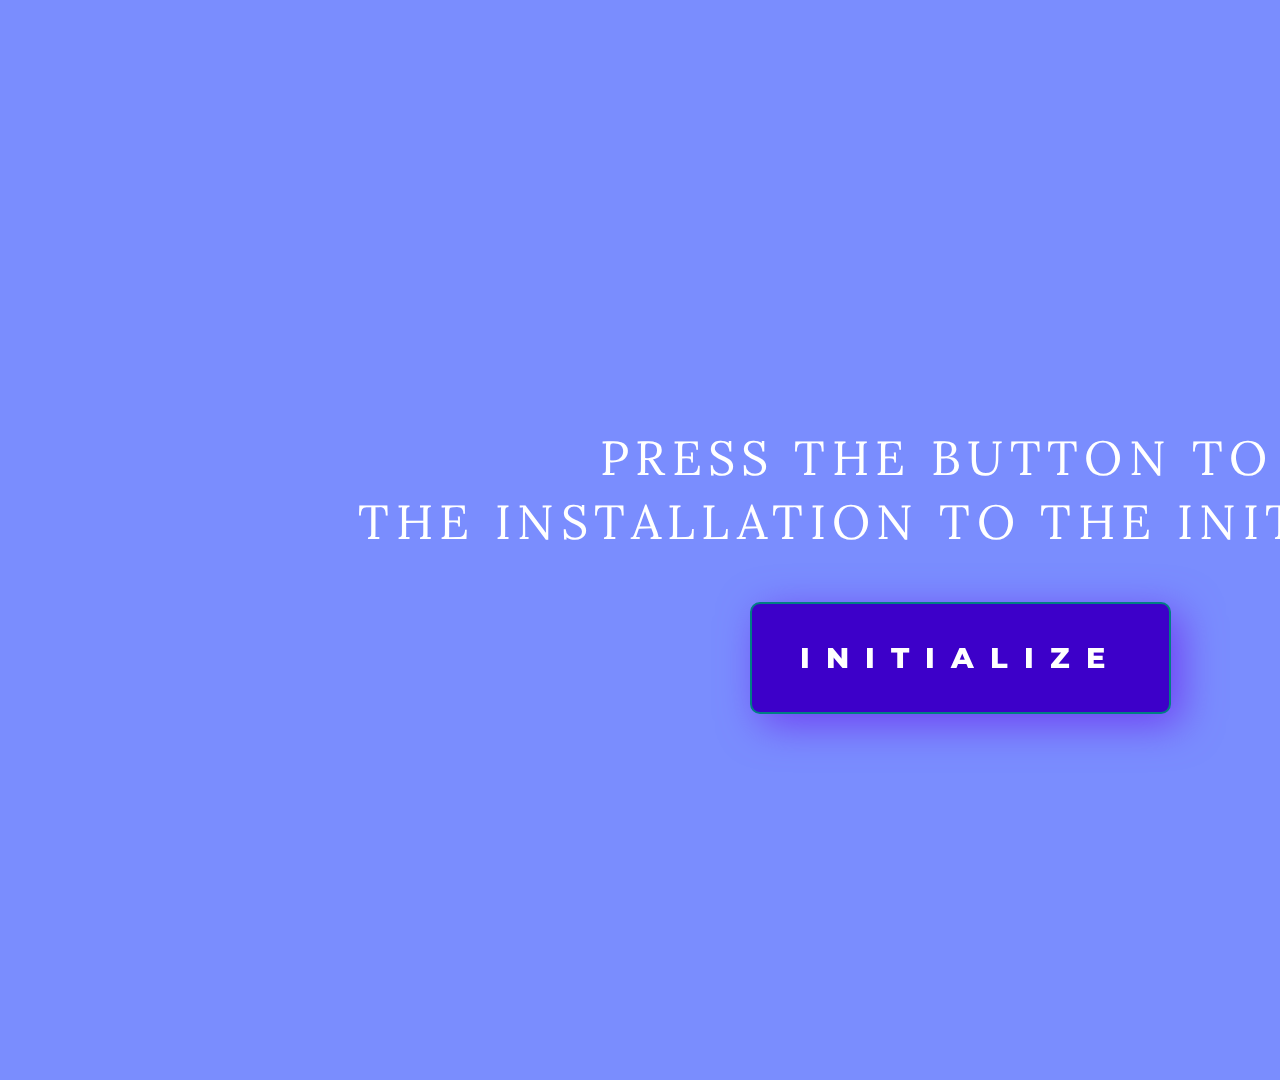
==== commit 1971f1f5: "Update" ====
--- a/index.html
+++ b/index.html
@@ -4,10 +4,9 @@
     <meta charset="UTF-8">
     <meta name="viewport" content="width=device-width, initial-scale=1.0, maximum-scale=1.0, user-scalable=no">
 
-    <link rel="stylesheet" href="https://cdn.jsdelivr.net/npm/bootstrap@4.5.3/dist/css/bootstrap.min.css" integrity="sha384-TX8t27EcRE3e/ihU7zmQxVncDAy5uIKz4rEkgIXeMed4M0jlfIDPvg6uqKI2xXr2" crossorigin="anonymous">
+    <link rel="stylesheet" type="text/css" href="bootstrap.min.css">
     <link rel="stylesheet" type="text/css" href="style.css">
     <link rel="stylesheet" type="text/css" href="touch-style.css">
-    <!-- <script defer src="https://use.fontawesome.com/releases/v5.15.1/js/all.js" integrity="sha384-9/D4ECZvKMVEJ9Bhr3ZnUAF+Ahlagp1cyPC7h5yDlZdXs4DQ/vRftzfd+2uFUuqS" crossorigin="anonymous"></script> -->
 
     <title>ARCAM TOUCHSCREEN</title>
 </head>
@@ -37,7 +36,7 @@
     <section id="welcome">
         <div id="welcome-visuals-div">
             <img src="assets/Amsterdam-Map-MRA-01.png" id="map-static">
-            <img src="assets/LETS-GET-CIRCULAR-TRANSPARENTNONINTERLACED.gif" id="circular-gif">
+            <img src="assets/getcircular.gif" id="circular-gif">
         </div>
         <div id="nav-container">
             <!-- <button class="nav-button" id="data-discovery-btn" href="#data-discovery">NAVIGATE THROUGH DATA</button> -->
@@ -283,20 +282,6 @@
             <div id="commitments-texts-div">
                 <h1 class="fadeIn" id="commit-title">Write your commitments down and post them in our time capsule for future generations to see!</h1>
             </div>
-            <!-- <form class="fadeIn" id="form-commitment">
-                <div id="commit1-div">
-                    <input required class="css-checkbox" type="checkbox" id="commit1" name="commit1" value="Takepart">
-                    <label for="commit1" class="css-label"> In order to become a circular city, all of us need to take part of this change</label>
-                </div>
-                <div id="commit2-div">
-                    <input required class="css-checkbox" type="checkbox" id="commit2" name="commit2" value="Future">
-                    <label for="commit2" class="css-label"> We need to think on the future generations and also for the well being of our city</label>
-                </div>
-                <div id="commit3-div">
-                    <input required class="css-checkbox" type="checkbox" id="commit3" name="commit3" value="Become">
-                    <label for="commit3" class="css-label"> To become a thriving and inclusive city, we need to make our economy circular</label> 
-                </div>
-            </form> -->
         </div>
         <div id="nav-container">
             <button tpye="submit" form="form-commitment" class="nav-button fadeIn" id="commited-btn" href="#commited">I HAVE COMMITED</button>
@@ -309,15 +294,6 @@
             <button class="nav-button fadeIn" id="to-home-btn" href="#welcome">TO HOME SCREEN</button>
         </div>
     </section>
-   
-    <!-- SECTIONS FOR DATA DISCOVERY PATH -->
-
-    <!-- 11 - MAIN PAGE DATA DISCOVERY -->
-    <!-- <section id="data-discovery">
-        <div id="nav-container">
-            <button class="nav-button" id="data-X-btn" href="#data1">DATA 1</button>
-        </div>
-    </section> -->
 
     <!-- DIVS OF DIALOGUES FOR HELP AND HOME BUTTONS -->
 
@@ -326,7 +302,7 @@
         <button id="close-help-btn">X Close</button>
         <h4>Heeeelp!</h4>
         <h5>How do I get around?</h5>
-        <p id="help-paragraph">Lorem ipsum dolor sit amet, consectetur adipiscing elit. Pellentesque mattis dui lectus, eu hendrerit mi sodales non. In dolor quam, maximus vel bibendum ut, viverra a odio. Morbi laoreet non. </p>
+        <p id="help-paragraph">This experience includes a projection and a touchscreen. Everytime you press the "Next" button, please look at the projector first and then at the touchscreen. Some sections contain quizzes, videos and other interactive content. <br><br>In case of any technical issue, please request assistance from one Arcam person.</p>
     </div>
 
     <!-- HOME DIALOGUE -->
--- a/touch-style.css
+++ b/touch-style.css
@@ -626,8 +626,8 @@
     left: -50px;
 }
 #bubble9 {
-    max-width: 1000px;
-    top: 450px;
+    min-width: 1000px;
+    top: 500px;
     left: 400px;
     animation-delay: 9s;
 }
